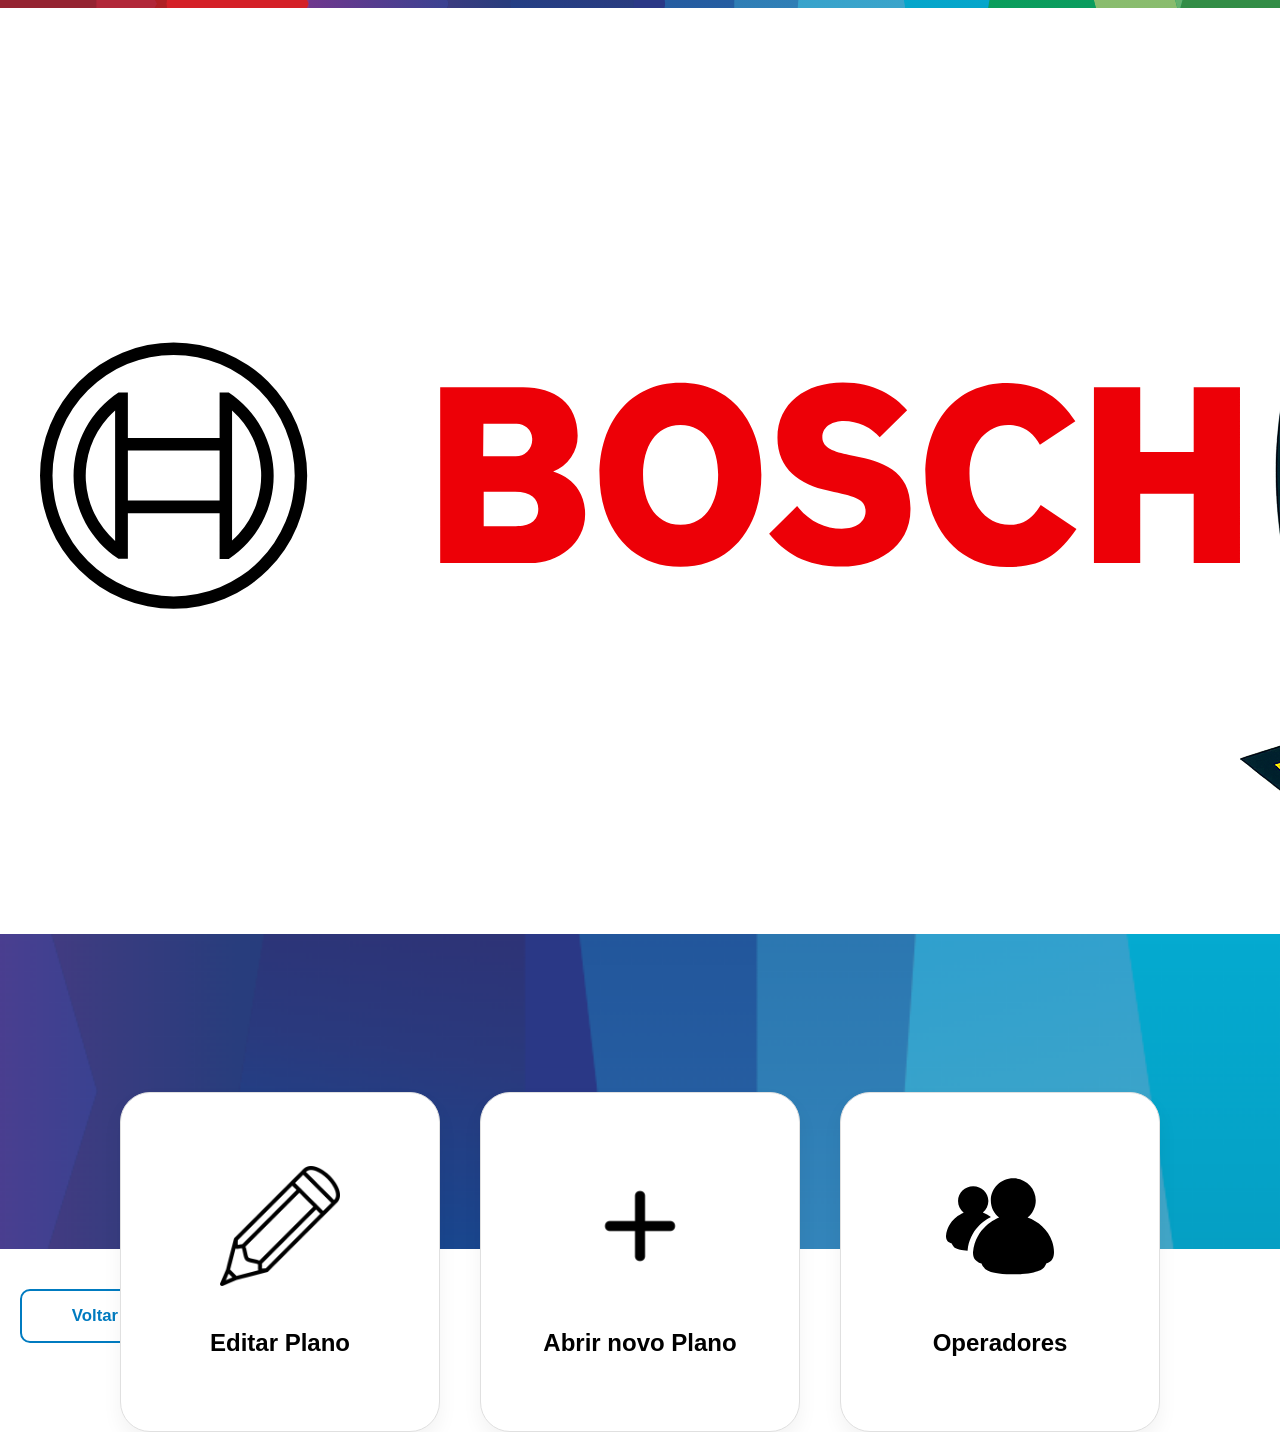
==== Plano de Lotacao/public/frontend/menu.html @ cbc6c271 "Plano de lotação" ====
<!DOCTYPE html>
<html lang="pt-BR">
<head>
  <meta charset="UTF-8">
  <meta name="viewport" content="width=device-width, initial-scale=1.0">
  <title>Plano de Lotação - Menu</title>
  <link rel="stylesheet" href="style.css">
</head>
<body>
  <header id="header-bar"></header>

  <main class="content-wrapper">
    <div class="logo-container logo-container-login">
      <img src="images/bosch-logo.d801fe2509a37d2d.svg" alt="Bosch Logo" class="logo">
      <img src="images/LogoSENNACONNECT.png" alt="Senna Connect" class="logo-senna">
    </div>

    <section class="hero-section hero-menu-section">
      <div class="cards-container cards-container-menu">
        <button class="menu-card" id="btn-edt-plano" type="button">
          <div class="icon-placeholder">
            <img src="images/LapisBtn.png" alt="Editar Plano">
          </div>
          <span>Editar Plano</span>
        </button>

        <button class="menu-card" id="btn-novo-plano" type="button">
          <div class="icon-placeholder">
            <img src="images/+.png" alt="Novo Plano">
          </div>
          <span>Abrir novo Plano</span>
        </button>

        <button class="menu-card" id="btn-operadores" type="button">
          <div class="icon-placeholder">
            <img src="images/operadores.svg" alt="Operadores">
          </div>
          <span>Operadores</span>
        </button>
      </div>
    </section>
  </main>

  <footer class="footer-left">
    <button id="btn-voltar" class="btn-voltar" type="button">Voltar</button>
  </footer>

  <script src="scripts/scripts.js"></script>
</body>
</html>
---- Plano de Lotacao/public/frontend/style.css ----
:root {
  --bosch-blue: #007bc0;
  --bosch-light-blue: #31a0d3;
  --bosch-blue-dark: #005f99;
  --bosch-red: #e20015;
  --bosch-green: #6cb43f;
  --bosch-yellow: #f9b000;
  --bosch-black: #111111;
  --gray-100: #f2f2f2;
  --gray-200: #e5e5e5;
  --gray-300: #d0d0d0;
  --gray-500: #6c757d;
  --gray-700: #444444;
  --white: #ffffff;
  --success: #2e7d32;
  --error: #c62828;
  --shadow: 0 10px 30px rgba(0, 0, 0, 0.08);
}
* {
  box-sizing: border-box;
}

figure{
  width: 100%;
  height: 35px;
  margin: 0;

  display: flex;
  justify-content: space-between;

}

body {
  margin: 0;
  font-family: Arial, sans-serif;
  background-color: var(--white);
  color: var(--bosch-black);
  display: flex;
  flex-direction: column;
  min-height: 100vh;
}

nav{
  width: 100%;
  height: 70px;
  padding: 30px;

  display: flex;
  align-items: center;
  justify-content: space-between;
}

section{
  width: 100%;
  height: 80vh;
  background-color: rgb(148, 148, 255);  
  font-size: 4vh;
  color: white;
  padding-bottom: 30vh;

  display: flex;
  flex-direction: column;
  justify-content: center;
  align-items: center;
}

input{
  width: 600px;
  height: 100px;
  border-radius: 5px;
  border: 0;
  text-align: center;
  font-weight: 70px;
  font-size: 20px;
}

.content-wrapper {
  flex: 1;
}

#header-bar {
  height: 8px;
  width: 100%;
  background-image: url("images/bosch-supergraphic-bar.ed9d731214b9020c.svg");
  background-size: cover;
  background-position: center;
}

.logo-container {
  display: flex;
  justify-content: space-between;
  align-items: center;
  padding: 20px 40px 10px;
}


.hero-section {
  background-image: url("images/super_blue.png");
  background-size: cover;
  background-position: center;
  display: flex;
  flex-direction: column;
  align-items: center;

  width: 100%;
  height: 50vh;
}

.hero-login-section {
  position: relative;
  min-height: 44vh;
  justify-content: flex-start;
  padding-top: 100px;
}

.hero-menu-section {
  height: 35vh;
  justify-content: center;
  position: relative;
}

.main-title {
  color: #fff;
  font-size: 6rem;
  margin: 0;
  font-weight: bold;
  margin-bottom: 10vh;
}

.login-card {
  position: absolute;
  bottom: -120px;
  background-color: white;
  width: 80%;
  max-width: 800px;
  padding: 30px 20px 60px;
  border-radius: 25px;
  box-shadow: var(--shadow);
  text-align: center;
  display: flex;
  flex-direction: column;
  align-items: center;
  box-shadow: 1px 1px 1px 1px rgba(32,32,32,0.3);
  
}

.login-card h2 {
  font-size: 1.8rem;
  margin-top: 10px;
  margin-bottom: 25px;
}

.input-wrapper {
  width: 50%;
  margin: 0 auto;
  border: 1px solid #999;
  border-radius: 5px;
  padding: 10px;
}

.input-edv,
.search-input,
.form-input,
.form-select,
.readonly-output {
  width: 100%;
  border: none;
  outline: none;
  font-size: 1rem;
  background: transparent;
}

.input-edv {
  font-size: 1.5rem;
  text-align: center;
}

.form-input,
.form-select,
.search-input,
.readonly-output {
  border: 1px solid var(--gray-300);
  border-radius: 10px;
  padding: 12px 14px;
  background: white;
  
}

.form-input:focus,
.form-select:focus,
.search-input:focus {
  border-color: var(--bosch-blue);
  box-shadow: 0 0 0 3px rgba(0, 123, 192, 0.15);
}

.footer-action,
.footer-actions-container,
.footer-left {
  padding: 40px 20px 40px;
  display: flex;
}

.footer-action,
.footer-actions-container {
  justify-content: flex-end;
  gap: 16px;
}

.footer-left {
  justify-content: flex-start;
}

.footer-static {
  position: static;
}

.btn-proxima-tela,
.btn-voltar,
.btn-salvar {
  display: inline-flex;    
  align-items: center;
  justify-content: center; 
  gap: 10px;              
  
  background-color: white;
  color: var(--bosch-blue);
  border: 2px solid var(--bosch-blue); 
  padding: 15px 40px;       
  border-radius: 10px;
  font-size: 1.05rem;
  font-weight: bold;
  cursor: pointer;
  transition: background 0.3s;
  min-width: 150px;
}



.btn-proxima-tela:hover,
.btn-voltar:hover,
.btn-salvar:hover {
  background-color: var(--bosch-blue);
  color: white;
  content: url(images/set_esq_branca.svg);
}

.cards-container {
  display: flex;
  gap: 40px;
}

.cards-container-menu {
  position: absolute;
  top: 50%;
}

.menu-card {
  background-color: white;
  border: 1px solid #e0e0e0;
  border-radius: 30px;
  width: 320px;
  min-height: 340px;
  display: flex;
  flex-direction: column;
  align-items: center;
  justify-content: center;
  cursor: pointer;
  box-shadow: 0 10px 20px rgba(0,0,0,0.05);
  transition: transform 0.2s, box-shadow 0.2s;
  padding: 24px;
}

.menu-card:hover {
  transform: translateY(-5px);
  box-shadow: 0 15px 30px rgba(0,0,0,0.1);
}

.menu-card span {
  font-weight: bold;
  font-size: 1.5rem;
  margin-top: 40px;
  color: #000;
  text-align: center;
}

.icon-placeholder img {
  width: 120px;
  height: auto;
}

.form-section {
  padding: 0 40px;
  display: flex;
  justify-content: center;
}

.cadastro-operador-section,
.cadastro-plano-section,
.busca-plano-section,
.operadores-section {
  margin-top: 18px;
  margin-bottom: 30px;
}

.large-card {
  background-color: white;
  width: 95%;
  max-width: 1200px;
  min-height: 60vh;
  border-radius: 30px;
  padding: 0;
  box-shadow: var(--shadow);
  border: 1px solid #e0e0e0;
  overflow: hidden;
}

.card-header {
  padding: 32px 40px 16px;
  border-bottom: 1px solid var(--gray-200);
}

.card-header h1 {
  font-size: 2rem;
  display: flex;
  align-items: baseline;
  gap: 14px;
  margin: 0;
  flex-wrap: wrap;
}

.user-info {
  font-size: 1rem;
  color: var(--gray-500);
}

.form-container {
  padding: 30px 40px 40px;
}

.form-grid {
  display: grid;
  grid-template-columns: repeat(2, minmax(220px, 1fr));
  gap: 18px 24px;
}

.input-group,
.full-width {
  display: flex;
  flex-direction: column;
  gap: 8px;
}

.full-width {
  grid-column: 1 / -1;
}

.input-group label,
.search-label {
  font-size: 0.95rem;
  color: var(--gray-700);
  font-weight: 600;
}

.search-section-in-card {
  padding: 30px 40px 12px;
}

.search-bar-wrapper {
  width: 100%;
}

.search-bar-inline,
.search-bar-no-padding {
  padding: 0;
}

.card-operadores {
  width: calc(100% - 80px);
  margin: 0 auto;
  display: grid;
  grid-template-columns: repeat(5, 1fr);
  gap: 16px;
}

.card-operadores > div {
  background: white;
  border-radius: 18px;
  padding: 18px;
  border: 1px solid var(--gray-200);
  box-shadow: 0 5px 20px rgba(0,0,0,0.04);
  text-align: center;
}

.card-operadores h4 {
  margin: 0 0 12px;
  font-size: 0.98rem;
}

.card-operadores p {
  margin: 0;
  font-size: 1.6rem;
  font-weight: bold;
}

.container-niveis {
  margin-top: 30px;
  display: grid;
  gap: 18px;
}

.nivel-card {
  border: 1px solid var(--gray-200);
  border-radius: 18px;
  padding: 22px;
  background: #fafcff;
}

.nivel-titulo {
  margin-top: 0;
  margin-bottom: 8px;
}

.campos-ids-container {
  margin-top: 18px;
}

.edv-row {
  margin-bottom: 15px;
  width: 100%;
}

.edv-row-grid {
  display: grid;
  grid-template-columns: minmax(180px, 220px) minmax(180px, 1fr) minmax(130px, 180px);
  gap: 15px;
  align-items: center;
}

.nome-operador-output,
.centro-custo-output {
  font-weight: bold;
  color: #333;
  font-size: 0.95rem;
}

.plan-list {
  display: flex;
  flex-direction: column;
  gap: 12px;
  padding: 0 40px 40px;
}

.plan-item {
  border: 1px solid var(--gray-200);
  border-radius: 14px;
  padding: 16px 18px;
  cursor: pointer;
  transition: background 0.2s ease, transform 0.2s ease;
  background: #fff;
}

.plan-item:hover {
  background: #f7fbff;
  transform: translateY(-2px);
}

.plan-item strong {
  color: var(--bosch-blue);
}

.plan-item-linha-secundaria {
  color: var(--gray-700);
  margin-top: 8px;
  font-size: 0.95rem;
}

.table-wrapper {
  overflow-x: auto;
  margin-top: 18px;
}

.operadores-table {
  width: 100%;
  border-collapse: collapse;
  min-width: 900px;
}

.operadores-table th,
.operadores-table td {
  padding: 14px 16px;
  border-bottom: 1px solid var(--gray-200);
  text-align: left;
  font-size: 0.95rem;
}

.operadores-table th {
  background: var(--gray-100);
}

.operadores-table tbody tr:hover {
  background: #fafcff;
}

.acoes-linha {
  display: flex;
  gap: 10px;
  flex-wrap: wrap;
}

.btn-acao {
  border: none;
  border-radius: 10px;
  padding: 10px 14px;
  color: #fff;
  cursor: pointer;
  font-weight: 600;
}

.btn-editar {
  background: var(--bosch-blue);
}

.btn-excluir {
  background: var(--bosch-red);
}

.mensagem-form {
  margin-top: 18px;
  margin-bottom: 0;
  min-height: 22px;
  font-weight: 50;
  text-align: center;
  font-size: 18px;


}

.mensagem-sucesso {
  color: var(--success);
}

.mensagem-erro {
  color: rgb(0, 0, 0);
}

.campo-invalido {
  border-color: var(--error) !important;
}

.readonly-output {
  background: #f8f9fa;
}

@media (max-width: 1200px) {
  .card-operadores {
    grid-template-columns: repeat(2, 1fr);
  }
}

@media (max-width: 900px) {
  .form-grid,
  .edv-row-grid,
  .card-operadores {
    grid-template-columns: 1fr;
  }

  .cards-container-menu {
    position: static;
    flex-direction: column;
    align-items: center;
    padding: 24px 0 48px;
  }

  .hero-menu-section {
    height: auto;
    padding-bottom: 40px;
  }

  .menu-card {
    width: min(100%, 360px);
    min-height: 260px;
  }

  .login-card {
    position: static;
    width: calc(100% - 40px);
    margin: 24px 20px 0;
  }

  .hero-login-section {
    min-height: auto;
    padding-bottom: 40px;
  }

  .main-title {
    margin-bottom: 30px;
    font-size: 2.2rem;
  }

  .input-wrapper {
    width: 100%;
  }

  .footer-action,
  .footer-actions-container,
  .footer-left,
  .form-section {
    padding-left: 20px;
    padding-right: 20px;
  }

  .logo-container {
    padding-left: 20px;
    padding-right: 20px;
  }

  .form-container,
  .card-header,
  .search-section-in-card,
  .plan-list {
    padding-left: 20px;
    padding-right: 20px;
  }
}

/* Remove spinner globalmente */
input[type=number]::-webkit-inner-spin-button,
input[type=number]::-webkit-outer-spin-button {
    -webkit-appearance: none;
    margin: 0;
}

/* Adicionado ao :root as variáveis da Alertbox */
:root {
  /* ... suas outras variáveis continuam aqui ... */
  --alert-info: #CDE8F6;
  --alert-info-text: #447EAF;
  --alert-warn: #F8F4D5;
  --alert-warn-text: #96722E;
  --alert-error: #ECC8C5;
  --alert-error-text: #B83C37;
  --alert-success: #DDF3D5;
  --alert-success-text: #597151;
}

/* ==========================================================================
   SISTEMA DE ALERTA UNIFICADO E CORRIGIDO (ALERTBOX)
   ========================================================================== */

/* Container global fixo no topo (não sai do lugar ao rolar a página) */
#alert-container {
  width: 100%;
  display: flex;
  flex-direction: column; /* Empilha os alertas um embaixo do outro caso surjam vários */
  align-items: center;
  position: fixed; /* Força ficar preso na tela do monitor */
  top: 20px;
  left: 0;
  z-index: 10000; /* Garante que fica acima de qualquer modal ou card */
  pointer-events: none; /* Não bloqueia cliques na página onde estiver vazio */
}

/* Estrutura da caixinha de mensagem */
.message-box {
  width: 440px;
  min-height: 55px;
  border-radius: 6px;
  margin-bottom: 12px;
  padding: 12px 20px; /* Espaçamento interno equilibrado */
  position: relative;
  display: flex;
  align-items: center;
  gap: 12px; /* Distância uniforme entre ícone, texto e botão X */
  box-shadow: 0 10px 25px rgba(0, 0, 0, 0.1);
  box-sizing: border-box;
  pointer-events: auto; /* Reativa o clique para o botão de fechar */
  
  /* Transição nativa de opacidade e escala para o JavaScript atuar */
  opacity: 1;
  transform: scale(1);
  transition: opacity 0.4s ease, transform 0.4s ease, display 0.4s ease;
}

/* Formatação do texto interno do alerta */
.message-text {
  font-size: 0.95rem;
  line-height: 1.4;
  flex: 1; /* Ocupa o espaço central disponível, empurrando o X para a direita */
}

/* Estilização dos ícones internos */
.message-box i {
  display: inline-flex;
  align-items: center;
  justify-content: center;
}

/* Botão de fechar (X) à extrema direita */
.message-box i.exit-button {
  margin-left: auto;
  opacity: 0.5;
  cursor: pointer;
  transition: opacity 0.2s ease;
}

.message-box i.exit-button:hover {
  opacity: 0.9;
}

/* --- Variações de Cores Baseadas no seu Design System --- */

.message-box-info {
  background-color: var(--alert-info);
  border: #7db5da 2px solid;
  color: var(--alert-info-text);
}

.message-box-warn {
  background-color: var(--alert-warn);
  border: #f1e797 2px solid;
  color: var(--alert-warn-text);
}

.message-box-error {
  background-color: var(--alert-error);
  border: #da938e 2px solid;
  color: var(--alert-error-text);
}

.message-box-success {
  background-color: var(--alert-success);
  border: #bce7ac 2px solid;
  color: var(--alert-success-text);
}
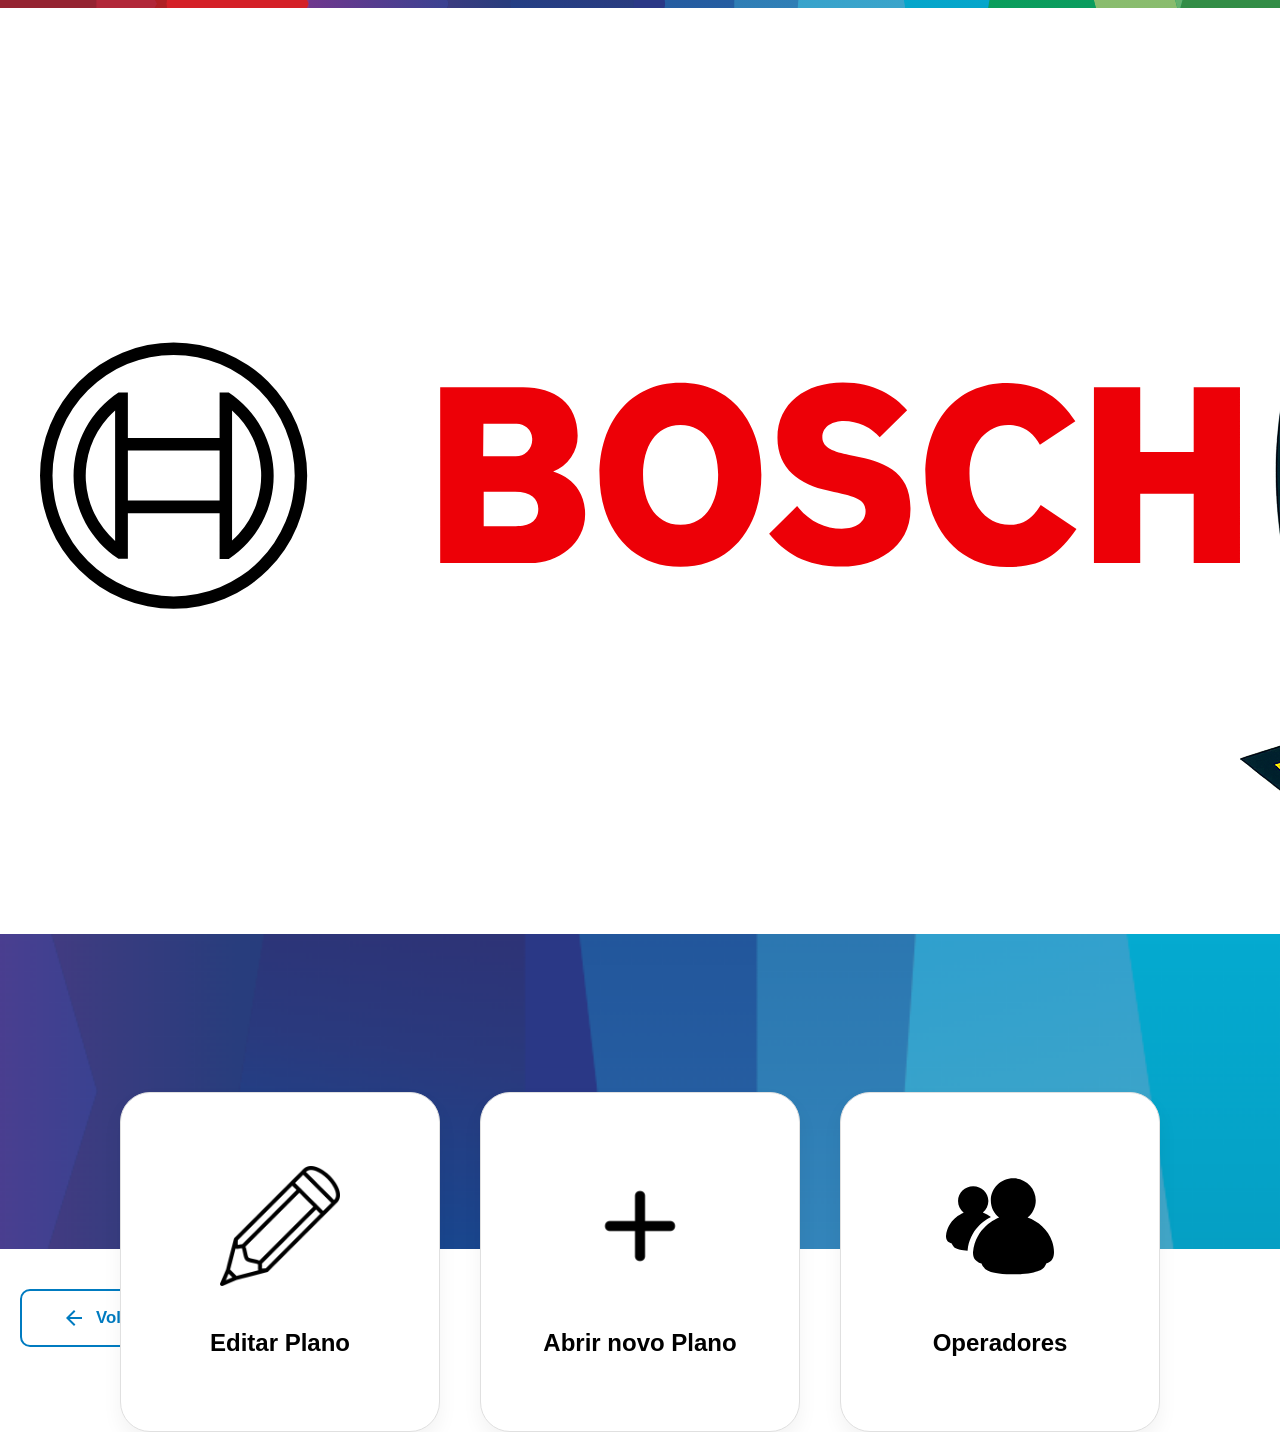
==== commit ceae0f34: "Correção dos botões" ====
--- a/Plano de Lotacao/public/frontend/menu.html
+++ b/Plano de Lotacao/public/frontend/menu.html
@@ -42,7 +42,7 @@
   </main>
 
   <footer class="footer-left">
-    <button id="btn-voltar" class="btn-voltar" type="button">Voltar</button>
+    <button id="btn-voltar" class="btn-voltar" type="button"><img src="images/set_esq_botao.svg" alt="">Voltar</button>
   </footer>
 
   <script src="scripts/scripts.js"></script>
--- a/Plano de Lotacao/public/frontend/style.css
+++ b/Plano de Lotacao/public/frontend/style.css
@@ -235,13 +235,22 @@
 }
 
 
-
-.btn-proxima-tela:hover,
-.btn-voltar:hover,
-.btn-salvar:hover {
+/* 1. Aplica o hover de cor no BOTÃO */
+.btn-voltar:hover {
   background-color: var(--bosch-blue);
   color: white;
-  content: url(images/set_esq_branca.svg);
+}
+
+/* 2. Aplica a troca de imagem e controla o tamanho na IMG dentro do botão */
+.btn-voltar:hover img {
+  content: url("images/set_esq_branca.svg");
+  
+  /* Defina aqui o tamanho exato que você quer para a seta (ex: 16px, 18px, 20px) */
+  width: 16px;   
+  height: 16px;
+  
+  /* Garante que o SVG não distorça ao reduzir */
+  object-fit: contain; 
 }
 
 .cards-container {
